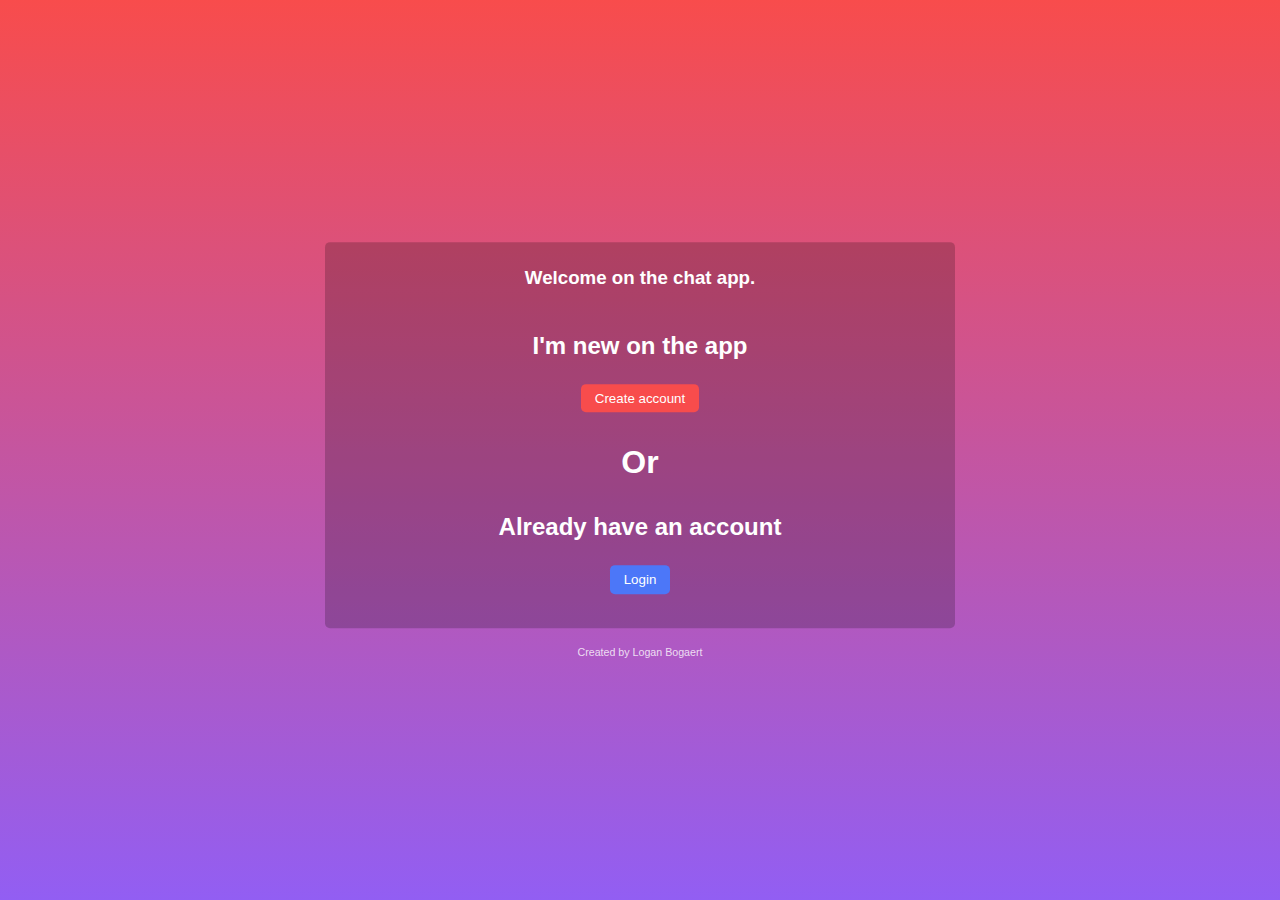
==== index.html @ d6bcdc4a "Add files via upload" ====
﻿<!DOCTYPE html>
<html>
<head>
    <script type="text/javascript" src="cordova.js"></script>
    <script type="text/javascript" src="scripts/platformOverrides.js"></script>
    <script type="text/javascript" src="scripts/index.js"></script>
    <script>

        function link(link) {
            window.open(link, "_self");
        }
    </script>
    <!--
        Customize the content security policy in the meta tag below as needed. Add 'unsafe-inline' to default-src to enable inline JavaScript.
        For details, see http://go.microsoft.com/fwlink/?LinkID=617521
    -->


    <meta http-equiv="content-type" content="text/html; charset=UTF-8" />
    <meta name="format-detection" content="telephone=no">
    <meta name="msapplication-tap-highlight" content="no">
    <meta name="viewport" content="user-scalable=no, initial-scale=1, maximum-scale=1, minimum-scale=1, width=device-width">
    <!-- Css files -->
    <link rel="stylesheet" href="grid.css">
    <link rel="stylesheet" href="style.css">

    <title>MI3</title>
</head>
    <body>
        <div class="app">
            <div class="bg">
                <div class="container">
                    <div class="row">
                        <div class="middle center_mob">
                            <div class="card center">

                                <h3 class="title">Welcome on the chat app.</h3>
                                <div class="row"></div>
                                <h2 class="margin">I'm new on the app</h2>
                                <button onclick="link('createAccount.html')" class="btn btn-1" name="Create">Create account</button>
                                <h1 class="margin">Or</h1>
                                <h2 class="margin">Already have an account</h2>
                                <button onclick="link('login.html')" class="btn btn-2" name="Login">Login</button>
                                <br><br>

                            </div>
                            <br>
                            <p class="little center">Created by Logan Bogaert</p>
                        </div>
                    </div>
                </div>
            </div>
        </div>  
    </body>
</html>
---- grid.css ----
/*
==============================
==============================
CREATED BY JARNO BOGAERT
=============================
© Jarno Bogaert | 
https://www.instagram.com/bogaert_jarno/
=============================
=============================*/


.container {
	width: 80%;
	margin: 0 auto;
}

.row {
	width: 100%;
	height: 100%;
}

.row:before,
.row:after {
	display: table;
	content: "";
}

.row:after {
	clear: both;
}



.col-6 {
	width: 50%;
	float: left;
	box-sizing: border-box;
	padding: 0 1em;
} 

.col-3 {
	width: 25%;
	float: left;
	box-sizing: border-box;
	padding: 0 1em;
}

.col-4 {
	width: 33.33333%;
	float: left;
	box-sizing: border-box;
	padding: 0 1em;
}

.col-8 {
	width: 66.66666%;
	float: left;
	box-sizing: border-box;
	padding: 0 1em;
}

.col-9 {
	width: 75%;
	float: left;
	box-sizing: border-box;
	padding: 0 1em;
}

.col-12 {
	width: 100%;
	float: left;
	box-sizing: border-box;
	padding: 0 1em;
}

.center {
	text-align: center;
	margin: 0 auto;
}

img {
	max-width: 100%;
	height: auto;
}

.img-res {
	width: 100%;
}

.alert {
	padding: 0.5em 1em;
	background-color: grey;
	border-radius: 5px;
	margin: 1em 0;
}

.alert-danger {
  background-color: #DB4242;
  color: #fff;
  border-color: #DB0000;
}

.alert-success {
  background-color: #42DB7A;
  border-color: #00DB37;
  color: #fff;
}

/*========================Default=======================*/
form {
	margin: 0;
}

h1, h2, h3, h4, h5 {
	margin: 0;
}


/*========================Mobile=======================*/

@media screen and (max-width: 670px) {
	.container {
		width: 90%;
	}

	.col-6-res {
		width: 100%;
	}

	.col-3-res {
		width: 100%;
	}

	.col-4-res {
		width: 100%;
	}

	.col-8 {
		width: 100%;
	}

	.col-9 {
		width: 100%;
	}

	.col-12-res {
		width: 100%;
	}
}
---- style.css ----
/* ============================
Default 
============================*/
html,
body {
    margin: 0;
    padding: 0;
    font-family: Arial, Helvetica, sans-serif;
    color: #fff;
    height: 100%;
}

/* ============================
Presets "margins, paddings, titles, positions, ..."
============================*/
.margin {
    margin: 1em 0;
}

.mb-1 {
    margin-bottom: 1.5em;
}

.mt-1 {
    margin-top: 1.5em;
}

.ml-1 {
    margin-left: 1em;
}

.inline {
    display: inline;
}

.little {
    font-size: 8pt;
    color: rgba(255, 255, 255, 0.8);
}

.middle {
    position: absolute;
    top: 50%;
    left: 50%;
    transform: translate(-50%, -50%);
}

.center_x {
    margin: 0 auto;
    widows: 100%;
    box-sizing: border-box;
    text-align: left;
}

.title {
    color: #fff;
    margin: 0.5em 0 1em 0;
}

.algin_left {
    text-align: left;
}

/* ============================
Presets for login, signup, homescreen, chatroom "login.html, signup.html, index.html, chatroom.html"
============================*/
.bg {
    background: rgb(146, 94, 243);
    background: linear-gradient(0deg, rgba(146, 94, 243, 1) 0%, rgba(248, 76, 76, 1) 100%);
    width: 100%;
    height: 100%;
    position: absolute;
    overflow: auto;
    padding: 2em 0;
    box-sizing: border-box;
}

.card {
    background-color: rgba(0, 0, 0, 0.2);
    border-radius: 5px;
    padding: 1em;
    width: 70vh;
    box-sizing: border-box;
    position: relative;
}

.card_container {
    background-color: rgba(0, 0, 0, 0.2);
    border-radius: 5px;
    padding: 1em;
    box-sizing: border-box;
    height: 100%;
    position: relative;
}

.card_container::before,
.card_container::after {
    display: table;
    content: "";
}

.card_container::after {
    clear: both;
}

/* ============================
homescreen when logged in "main.html"
============================*/
.friends,
.searched_friends {
    box-sizing: border-box;
    display: inline-block;
}

/* ============================
chatroom "chatroom.html"
============================*/
.chatbox {
    background-color: rgba(255, 255, 255, 1);
    width: 100%;
    color: rgb(61, 61, 61);
    font-size: 13pt;
    border-radius: 5px;
    padding: 0em 1.5em;
    height: 60vh;
    overflow-y: scroll;
    box-sizing: border-box;

    scrollbar-face-color: #ff8c00;
    scrollbar-track-color: #fff8dc;
    scrollbar-arrow-color: #ffffff;
    scrollbar-highlight-color: #fff8dc;
    scrollbar-shadow-color: #d2691e;
    scrollbar-3dlight-color: #ffebcd;
    scrollbar-darkshadow-color: #8b0000;
}

.card_container.edit_mr {
    margin-top: 1em;
}

.username {
    color: rgb(67, 81, 149);
}

.chatbox::-webkit-scrollbar {
    width: 10px;
}

.chatbox::-webkit-scrollbar-track {
    -webkit-box-shadow: inset 0 0 10px rgba(0,0,0,0.1);
    box-shadow: inset 0 0 10px rgba(0,0,0,0.1); 
    border-radius: 10px;
}

.chatbox::-webkit-scrollbar-thumb {
    border-radius: 10px;
    background-color: rgba(105, 105, 105, 0.5);
}

/* ============================
Forms, buttons, a, textareas 
============================*/
input {
    padding: 0.8em 1em;
    width: 100%;
    font-size: 9pt;
    margin: 1em 0;
    border: none;
    border-radius: 5px;
    box-sizing: border-box;
}

input:focus,
textarea:focus {
    box-shadow: 0 0 5px rgba(81, 203, 238, 1);
    border: 0px solid rgba(81, 203, 238, 1);
    /* border-radius: 5px; */
}

button,
a {
    border-radius: 5px;
    outline: none;
    padding: 0.5em 1em;
    border: none;
    display: inline-block;
}

button:hover {
    cursor: pointer;
}

.btn-login {
    width: 100%;
    display: block;
    box-sizing: border-box;
    text-decoration: none;
    text-align: center;
}

.btn {
    padding: 0.5em 1em;
    font-size: 10pt;
    border-radius: 5px;
    text-decoration: none;
    display: inline-block;
}

.btn:hover {
    cursor: pointer;
}

.btn-1 {
    background-color: rgb(248, 76, 76);
    color: #fff;
}

.btn-1:hover {
    background-color: rgb(209, 65, 65);
}

.btn-2 {
    background-color: rgb(76, 119, 248);
    color: #fff;
}

.btn-2:hover {
    background-color: rgb(62, 97, 201);
}

.btn-3 {
    background-color: rgb(122, 122, 122);
    color: #fff;
}

.btn-3:hover {
    background-color: rgb(103, 103, 103);
}

.btn-4 {
    background-color: rgb(67, 202, 67);
    color: rgb(255, 255, 255);
}

.btn-4:hover {
    background-color: rgb(57, 172, 57);
}


@media screen and (max-width: 670px) {
    #relative {
        position: relative;
    }

    .center_mob {
        width: 80%;
        margin: 0 auto;
    }

    .card {
        width: 100%;
    }

    input {
        font-size: 13pt;
    }

    button,
    a,
    .btn {
        font-size: 13pt;
    }

    .chatbox {
        font-size: 15pt;
    }
}
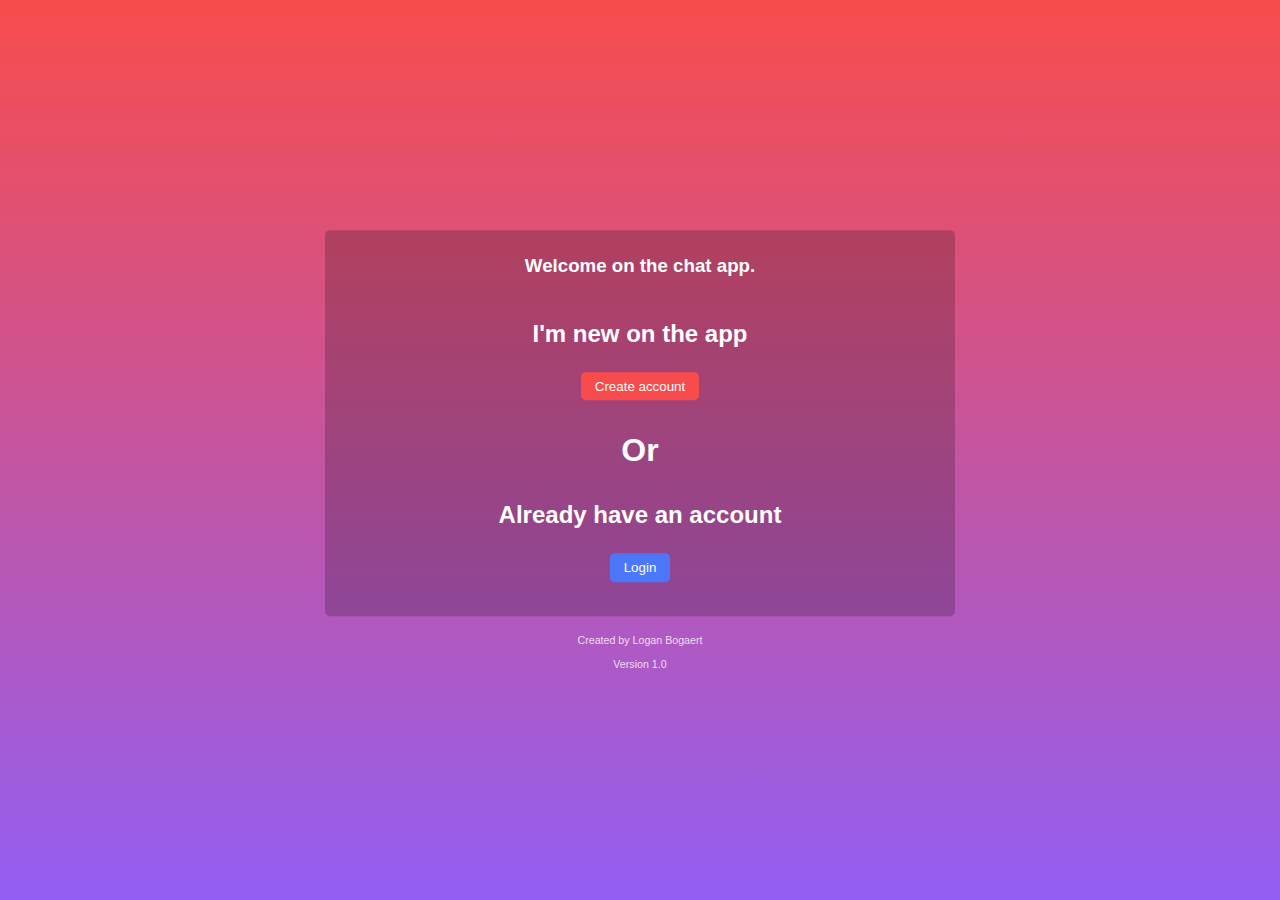
==== commit eae11833: "Add files via upload" ====
--- a/index.html
+++ b/index.html
@@ -4,6 +4,7 @@
     <script type="text/javascript" src="cordova.js"></script>
     <script type="text/javascript" src="scripts/platformOverrides.js"></script>
     <script type="text/javascript" src="scripts/index.js"></script>
+    <link rel="icon" href="https://simplifiedalerts.com/wp-content/uploads/2017/09/SimplifiedSMS-icon-300x230.png">    
     <script>
 
         function link(link) {
@@ -24,7 +25,7 @@
     <link rel="stylesheet" href="grid.css">
     <link rel="stylesheet" href="style.css">
 
-    <title>MI3</title>
+    <title>Home</title>
 </head>
     <body>
         <div class="app">
@@ -45,7 +46,7 @@
 
                             </div>
                             <br>
-                            <p class="little center">Created by Logan Bogaert</p>
+                            <p class="little center">Created by Logan Bogaert<br><br>Version 1.0</p>
                         </div>
                     </div>
                 </div>
--- a/style.css
+++ b/style.css
@@ -247,6 +247,15 @@
     background-color: rgb(57, 172, 57);
 }
 
+.btn-5 {
+    margin: 1em 0;
+}
+
+#deleteicon {
+    color: rgb(255, 99, 71);
+    font-size: 24px;
+    cursor: pointer;
+}
 
 @media screen and (max-width: 670px) {
     #relative {
